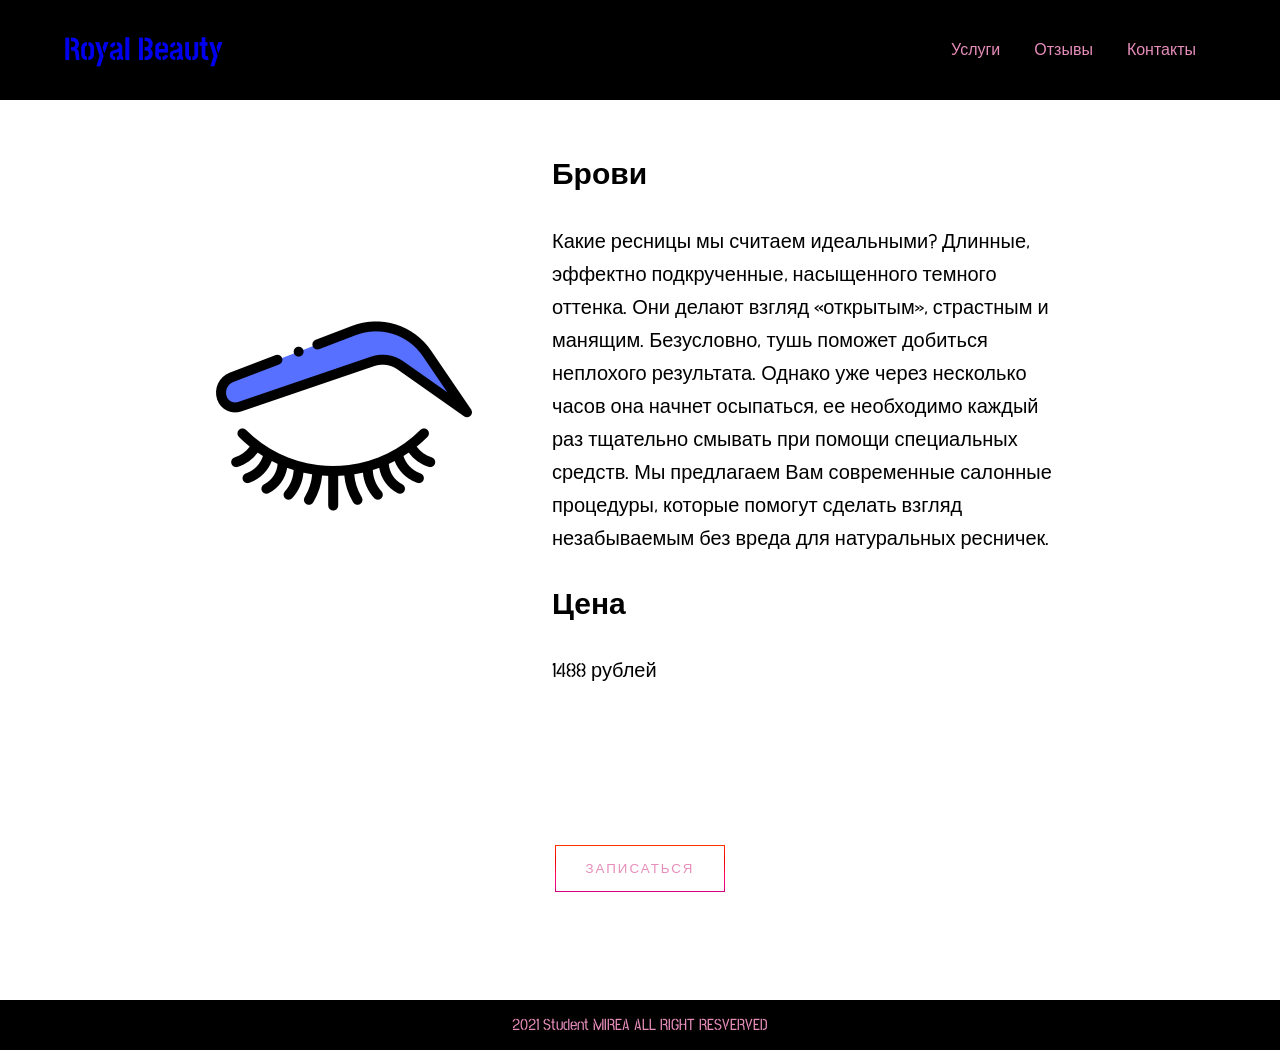
==== browes.html @ 082e51e9 "Add files via upload" ====
<!DOCTYPE html>
<html lang="en">
<head>
    <meta charset="UTF-8">
    <meta http-equiv="X-UA-Compatible" content="IE=edge">
    <meta name="viewport" content="width=device-width, initial-scale=1.0">
    <title>Document</title>
    <link rel="stylesheet" href="css/style.css">
    <link rel="preconnect" href="https://fonts.googleapis.com">
    <link rel="preconnect" href="https://fonts.gstatic.com" crossorigin>
    <link href="https://fonts.googleapis.com/css2?family=Stick+No+Bills:wght@500&display=swap" rel="stylesheet">
</head>
<body>
    <header>
        <div class="logo-container">
            <a href="/" class="logo">
                <h1>Royal Beauty</h1>
            </a>
            
        </div>
        
    
        
        <ul class="mnu-top">
            <li><a href="services.html">Услуги</a></li>
            <li><a href="feedback.html">Отзывы</a></li>
            <li><a href="contacts.html">Контакты</a></li>
        
            
        </ul>
    </header>
    <section>
        
        <dialog>
            <a href="" id="close" ><p>Закрыть</p></a>
            <form action="" class="postcard">
            
            <div class="form-row">
            <label for="name">Ваше имя</label><input type="text" id="name" required>
            </div>
            <div class="form-row">
            <label for="email">Ваш Email</label><input type="email" id="email" required>
            </div>
            <div class="form-row">
            <label for="message">Введите услуги</label><textarea rows="5" id="message" required></textarea>
            </div>
            <div class="form-row">
            <input type="submit" value="Записаться" id="close">
            </div>
        </form></dialog>

        <div class="content-container">
            <img src="img/брови.jpg" alt="Главное изображение">
            <div class="text-container">
                <h1>Брови</h1>
                <p class="subtitle">
                    Какие ресницы мы считаем идеальными? Длинные, эффектно подкрученные, насыщенного темного оттенка. Они делают взгляд «открытым», страстным и манящим. Безусловно, тушь поможет добиться неплохого результата. Однако уже через несколько часов она начнет осыпаться, ее необходимо каждый раз тщательно смывать при помощи специальных средств. Мы предлагаем Вам современные салонные процедуры, которые помогут сделать взгляд незабываемым без вреда для натуральных ресничек.
                </p>
                <h1>Цена</h1>
                <p class="subtitle">
                    1488 рублей
                </p>
            </div>
            
        </div>
        

        <div class="register-button">
            <button class="gradient-button" id="show">Записаться</button>
        
        </div>

       
        
        
        
        
    </section>
    <footer>
        <div class="footer-text">
            <p>
                2021 Student MIREA ALL RIGHT RESVERVED
            </p>
        </div>
    </footer>
    

    <script type = text/javascript>
    var dialog = document.querySelector('dialog');
    document.querySelector('#show').onclick = function() {
    dialog.showModal();
    };
    document.querySelector('#close').onclick = function() {
    dialog.close();
    };

    let array = ['123123','dfdsfsd','13asdds'];
    array.forEach(element => {
        
    });
    </script>
</body>
</html>
---- css/style.css ----
html, body{
    height: 100%;
}

html, body {
    margin: 0;
    padding: 0;
}
*, *:before, *:after {
    box-sizing: border-box;
}


::-moz-focus-outer, ::-moz-focus-inner {
    border: 0;
    padding: 0;
}
body{
    font-size: 16px;
    min-width: 320px;
    
    line-height: 1.65;

    opacity: 1;
    font-family: 'Stick No Bills', sans-serif;
}

a {
    text-decoration: none;
}


section{
    padding-top: 2%;
    box-sizing: border-box;
    min-height: 100%;
}


header
{
    height:  100px;
    background-size: cover;
    display: flex;
    align-items: center;
    flex-direction: row;
    justify-content: space-between;
    background-color: rgb(0, 0, 0);
    
    
}

.logo-container{
    display: flex;
    vertical-align: center;
}

.logo-container a:visited{
    color: #e68dba;
}

header .logo-container img{
    width: 20%;
    height: 20%;
    
}


header .logo-container{
    margin-left: 5%;
    
}


header .mnu-top{
    list-style-type: none;
    margin-right: 5%;
}

header .mnu-top li {
    display: inline-block;
    margin-right: 10px;
    padding: 5px 10px;
    border-radius: 10px;

    
}


header .mnu-top li a:visited, header .mnu-top li a:link,
header .mnu-top li a:link
{
    color: #e68dba

   
}


header .mnu-top li a{
    display: block;
}

.content-container{
    display: flex;
    justify-content: center;
    align-items: center;
    gap: 5em;
}

@media (max-width: 700px)
{
    .content-container{
        margin-top: 5%;
        flex-direction: column;
    }
}

section .text-container{
    width: 40%;
    font-size: 20px;
}

.content-container img{
    width: 20%;
    height: 20%;
}


footer{
    height: 50px;
    background-color: black;
    display: flex;
    align-items: center;
    justify-content: center;
    position: absolute;
    left: 0;
    right: 0;
    width: 100%;
}


.footer-text p{
        padding: 0;
        margin: 0;
        color: #e68dba;
}


.content-container2 .map h1
{
    font-size: 20px;
    margin-top: 0;
}


.content-container2 .text-container2 h1{
    margin-top: 0;
}


.content-container2{
    display: flex;
    justify-content: center;
    align-items: flex-start;
    flex-direction: row;

}

section .text-container2{
    margin-right: 5%;
    font-size: 20px;
    order: -1;
}

@media (max-width: 856px) {
    .content-container2{
        flex-direction: column;
        padding: 5% 5%;
    }
  }



  .gradient-button {
    text-decoration: none;
    color: #e68dba;
    background-color: white;
    display: inline-block;
    position: relative;
    padding: 15px 30px;
    border: 1px solid;
    border-image: linear-gradient(180deg, #ff3000, #ed0200, #ff096c, #d50082);
    border-image-slice: 1;
    margin: 10px 20px;
    font-family: 'Montserrat', sans-serif;
    text-transform: uppercase;
    overflow: hidden;
    letter-spacing: 2px;
    transition: .8s cubic-bezier(.165, .84, .44, 1);
  }
  .gradient-button:before {
    content: "";
    position: absolute;
    left: 0;
    top: 0;
    height: 0;
    width: 100%;
    z-index: -1;
    color: white;
    background: linear-gradient(180deg, #ff3000, #ed0200, #ff096c, #d50082);
    transition: .8s cubic-bezier(.165, .84, .44, 1);
  }
  .gradient-button:hover {
    background: rgba(255, 255, 255, 0);
  }
  .gradient-button:hover:before {
    bottom: 0%;
    top: auto;
    height: 100%;
  }

  .register-button{
      margin-top: 10%;
        margin-bottom: 10%;
      display: flex;
      justify-content: center;
  }


  .products{
    padding-top: 50px;
   display: flex;
   flex-wrap: wrap;
   transition: 0.3s;
}




  .product-item {
    
    height: 440px;
    width: 300px;
    text-align: center;
    margin: 0 auto;
    background: white;
    font-family: "Open Sans";
    transition: .3s ease-in;
    margin-bottom: 2%;
 }

 .product-item:hover{
    height: 450px;
    width: 310px;
 }

 .product-item img {
    display: block;
    width: 100%;
 }
 .product-list {
    background: #fafafa;
    padding: 15px 0;
 }
 .product-list h3 {
    font-size: 18px;
    font-weight: 400;
    color: #444444;
    margin: 0 0 10px 0;
 }
 .price {
    font-size: 18px;
    color: #fc5a5a;
    display: block;
    margin-bottom: 12px;
 }
 .button {
    text-decoration: none;
    display: inline-block;
    padding: 0 12px;
    background: #cccccc;
    color: white;
    text-transform: uppercase;
    font-size: 12px;
    line-height: 28px;
    transition: .3s ease-in;
 }
 .product-item .button:hover {
    background: #fc5a5a;
 }



 .postcard {
    max-width: 350px;
    padding: 20px;
    background: #fffdee;
    border: 10px solid transparent;
    border-image: 10 repeating-linear-gradient(135deg, #C42061, #C42061 10px, transparent 10px, transparent 20px, #FBCFDF 20px, #FBCFDF 30px, transparent 30px, transparent 40px);
    font-family: 'Playfair Display';
    color: #605756;
 }
 .form-row {
    margin-bottom: 15px;
 }
 .form-row input[type="text"], .form-row input[type="email"], .form-row textarea {
    width: 100%;
    padding: 0 10px;
    line-height: 35px;
    border-width: 0;
    outline: none;
    background-color: #faf3c0a1;
    background-size: 8px 35px;
    font-family: 'Playfair Display';
 }
 .form-row textarea {
    background-attachment: local;
    background-repeat: repeat;
    resize: none;
 }
 .form-row input[type="submit"], .form-row input[type="close"] {
    padding: 10px 20px;
    margin-top: 10px;
    background: #F67CA5;
    border-width: 0;
    cursor: pointer;
    outline: none;
    font-family: 'Playfair Display';
    font-size: 13px;
    letter-spacing: 1px;
    color: #fffdee;
    text-transform: uppercase;
    transition: 1s cubic-bezier(.165, .84, .44, 1);
 }

 
 .form-row input[type=submit]:hover {
    background: #C42061;
 }

.feedback-header{
    margin-left: 16px;
}


 /* Style the container with a rounded border, grey background and some padding and margin */
.feedback-container {
    border: 2px solid #ccc;
    background-color: #eee;
    border-radius: 5px;
    padding: 16px;
    margin: 16px 16px;
}

/* Clear floats after containers */
.feedback-container::after {
    content: "";
    clear: both;
    display: table;
}

/* Float images inside the container to the left. Add a right margin, and style the image as a circle */
.feedback-container img {
    float: left;
    margin-right: 20px;
    border-radius: 50%;
}

/* Increase the font-size of a span element */
.feedback-container span {
    font-size: 20px;
    margin-right: 15px;
}

/* Add media queries for responsiveness. This will center both the text and the image inside the container */
@media (max-width: 500px) {
  .feedback-container {
    text-align: center;
  }

  .feedback-container img {
    margin: auto;
    float: none;
    display: block;
  }
}


dialog{
    border: 0;
}

dialog::backdrop {
    background-color: rgba(0, 0, 0, 0.8);
}


dialog #close{
    display: flex;
    justify-content: end;
}

dialog p:visited{
    color: black;
}

button{
    cursor: pointer;
    border: 0;
}
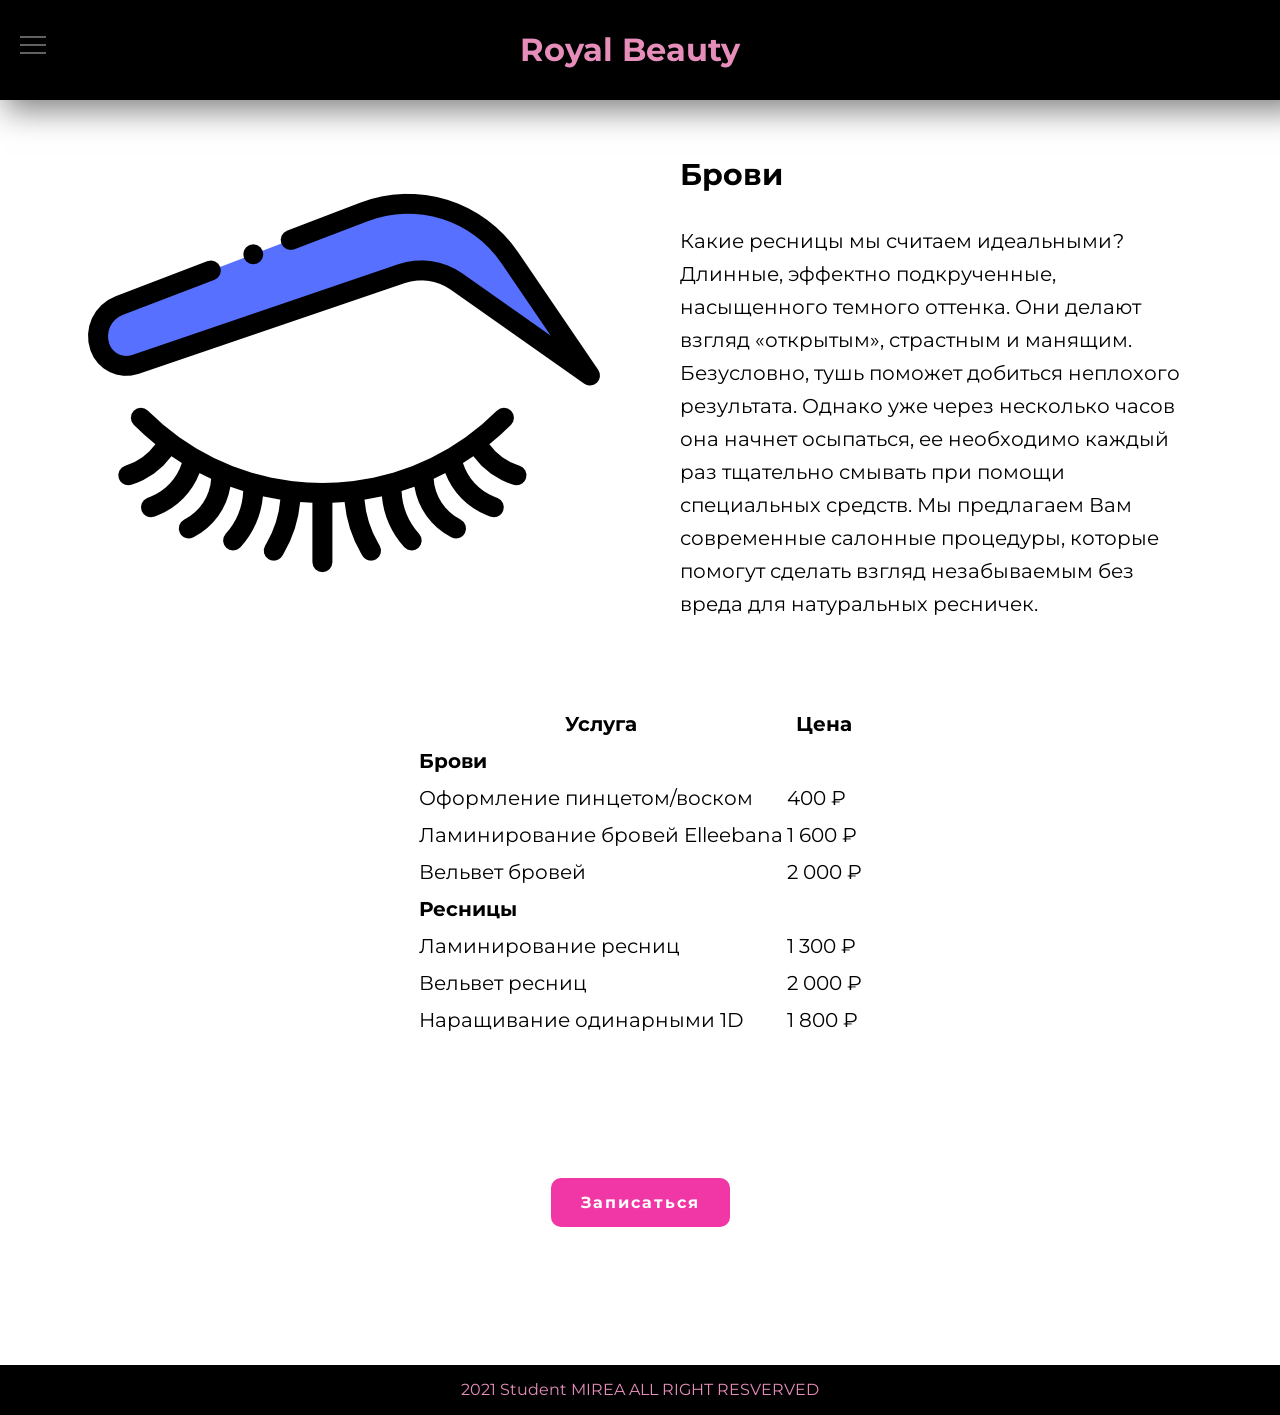
==== commit 2387ec6e: "Add files via upload" ====
--- a/browes.html
+++ b/browes.html
@@ -8,7 +8,7 @@
     <link rel="stylesheet" href="css/style.css">
     <link rel="preconnect" href="https://fonts.googleapis.com">
     <link rel="preconnect" href="https://fonts.gstatic.com" crossorigin>
-    <link href="https://fonts.googleapis.com/css2?family=Stick+No+Bills:wght@500&display=swap" rel="stylesheet">
+    <link href="https://fonts.googleapis.com/css2?family=Montserrat:wght@500;600;700;900&display=swap" rel="stylesheet">
 </head>
 <body>
     <header>
@@ -21,13 +21,18 @@
         
     
         
-        <ul class="mnu-top">
-            <li><a href="services.html">Услуги</a></li>
-            <li><a href="feedback.html">Отзывы</a></li>
-            <li><a href="contacts.html">Контакты</a></li>
+        <div class="hamburger-menu">
+            <input id="menu__toggle" type="checkbox" />
+            <label class="menu__btn" for="menu__toggle">
+              <span></span>
+            </label>
         
-            
-        </ul>
+            <ul class="menu__box">
+              <li><a class="menu__item" href="/index.html">Главная</a></li>
+                    <li><a class="menu__item" href="contacts.html">Контакты</a></li>
+                    <li><a class="menu__item" href="feedback.html">Отзывы</a></li>
+            </ul>
+        </div>
     </header>
     <section>
         
@@ -56,12 +61,54 @@
                 <p class="subtitle">
                     Какие ресницы мы считаем идеальными? Длинные, эффектно подкрученные, насыщенного темного оттенка. Они делают взгляд «открытым», страстным и манящим. Безусловно, тушь поможет добиться неплохого результата. Однако уже через несколько часов она начнет осыпаться, ее необходимо каждый раз тщательно смывать при помощи специальных средств. Мы предлагаем Вам современные салонные процедуры, которые помогут сделать взгляд незабываемым без вреда для натуральных ресничек.
                 </p>
-                <h1>Цена</h1>
-                <p class="subtitle">
-                    1488 рублей
-                </p>
             </div>
             
+        </div>
+
+
+        <div class="pricing">
+            <table>
+                <thead>
+                    <tr>
+                        <th>Услуга</th>
+                        <th>Цена</th>
+                    </tr>
+                </thead>
+                <tbody>
+                    <tr>
+                        <td><b>Брови</b></td>
+                        <td></td>
+                    </tr>
+                    <tr>
+                        <td>Оформление пинцетом/воском</td>
+                        <td>400 ₽</td>
+                    </tr>
+                    <tr>
+                        <td>Ламинирование бровей Elleebana</td>
+                        <td>1 600 ₽</td>
+                    </tr>
+                    <tr>
+                        <td>Вельвет бровей</td>
+                        <td>2 000 ₽</td>
+                    </tr>
+                    <tr>
+                        <td><b>Ресницы</b></td>
+                        <td></td>
+                    </tr>
+                    <tr>
+                        <td>Ламинирование ресниц</td>
+                        <td>1 300 ₽</td>
+                    </tr>
+                    <tr>
+                        <td>Вельвет ресниц</td>
+                        <td>2 000 ₽</td>
+                    </tr>
+                    <tr>
+                        <td>Наращивание одинарными 1D</td>
+                        <td>1 800 ₽</td>
+                    </tr>
+                </tbody>
+            </table>
         </div>
         
 
--- a/css/style.css
+++ b/css/style.css
@@ -22,7 +22,7 @@
     line-height: 1.65;
 
     opacity: 1;
-    font-family: 'Stick No Bills', sans-serif;
+    font-family: 'Montserrat', sans-serif;
 }
 
 a {
@@ -46,6 +46,8 @@
     flex-direction: row;
     justify-content: space-between;
     background-color: rgb(0, 0, 0);
+    justify-content: center;
+    box-shadow: 15px 0px 30px 10px rgba(0, 0, 0, .5);
     
     
 }
@@ -53,6 +55,11 @@
 .logo-container{
     display: flex;
     vertical-align: center;
+}
+
+
+.logo-container .logo{
+    color: #e68dba;
 }
 
 .logo-container a:visited{
@@ -66,10 +73,6 @@
 }
 
 
-header .logo-container{
-    margin-left: 5%;
-    
-}
 
 
 header .mnu-top{
@@ -105,9 +108,12 @@
     justify-content: center;
     align-items: center;
     gap: 5em;
-}
-
-@media (max-width: 700px)
+    margin-left: auto;
+    margin-right: auto;
+    
+}
+
+@media (max-width: 900px)
 {
     .content-container{
         margin-top: 5%;
@@ -120,9 +126,40 @@
     font-size: 20px;
 }
 
+
+
+
+
+.content-container3{
+    display: flex;
+    justify-content: center;
+    align-items: center;
+    gap: 5em;
+}
+
+@media (max-width: 900px)
+{
+    .content-container3{
+        margin-top: 5%;
+        flex-direction: column;
+    }
+
+    
+}
+
+
+
+section .text-container3{
+    width: 40%;
+    font-size: 20px;
+    order: -1;
+    font-weight: b;
+}
+
+
 .content-container img{
-    width: 20%;
-    height: 20%;
+    width: 512px;
+    height: 512px;
 }
 
 
@@ -148,7 +185,7 @@
 
 .content-container2 .map h1
 {
-    font-size: 20px;
+    font-size: 30px;
     margin-top: 0;
 }
 
@@ -181,44 +218,6 @@
 
 
 
-  .gradient-button {
-    text-decoration: none;
-    color: #e68dba;
-    background-color: white;
-    display: inline-block;
-    position: relative;
-    padding: 15px 30px;
-    border: 1px solid;
-    border-image: linear-gradient(180deg, #ff3000, #ed0200, #ff096c, #d50082);
-    border-image-slice: 1;
-    margin: 10px 20px;
-    font-family: 'Montserrat', sans-serif;
-    text-transform: uppercase;
-    overflow: hidden;
-    letter-spacing: 2px;
-    transition: .8s cubic-bezier(.165, .84, .44, 1);
-  }
-  .gradient-button:before {
-    content: "";
-    position: absolute;
-    left: 0;
-    top: 0;
-    height: 0;
-    width: 100%;
-    z-index: -1;
-    color: white;
-    background: linear-gradient(180deg, #ff3000, #ed0200, #ff096c, #d50082);
-    transition: .8s cubic-bezier(.165, .84, .44, 1);
-  }
-  .gradient-button:hover {
-    background: rgba(255, 255, 255, 0);
-  }
-  .gradient-button:hover:before {
-    bottom: 0%;
-    top: auto;
-    height: 100%;
-  }
-
   .register-button{
       margin-top: 10%;
         margin-bottom: 10%;
@@ -232,6 +231,8 @@
    display: flex;
    flex-wrap: wrap;
    transition: 0.3s;
+   margin-left: auto;
+   margin-right: auto;
 }
 
 
@@ -244,15 +245,12 @@
     text-align: center;
     margin: 0 auto;
     background: white;
-    font-family: "Open Sans";
+    font-family: 'Montserrat', sans-serif;
     transition: .3s ease-in;
     margin-bottom: 2%;
  }
 
- .product-item:hover{
-    height: 450px;
-    width: 310px;
- }
+
 
  .product-item img {
     display: block;
@@ -297,7 +295,7 @@
     background: #fffdee;
     border: 10px solid transparent;
     border-image: 10 repeating-linear-gradient(135deg, #C42061, #C42061 10px, transparent 10px, transparent 20px, #FBCFDF 20px, #FBCFDF 30px, transparent 30px, transparent 40px);
-    font-family: 'Playfair Display';
+    font-family: 'Montserrat', sans-serif;
     color: #605756;
  }
  .form-row {
@@ -311,7 +309,7 @@
     outline: none;
     background-color: #faf3c0a1;
     background-size: 8px 35px;
-    font-family: 'Playfair Display';
+    font-family: 'Montserrat', sans-serif;
  }
  .form-row textarea {
     background-attachment: local;
@@ -325,7 +323,7 @@
     border-width: 0;
     cursor: pointer;
     outline: none;
-    font-family: 'Playfair Display';
+    font-family: 'Montserrat', sans-serif;
     font-size: 13px;
     letter-spacing: 1px;
     color: #fffdee;
@@ -410,12 +408,132 @@
 }
 
 
-
-
-
-
-
-
+.gradient-button {
+    font-size: 16px;
+    text-decoration: none;
+    display: inline-block;
+    padding: 15px 30px;
+    margin: 10px 20px;
+    border-radius: 10px;
+    box-shadow: 0 0 40px 40px #F137A6 inset, 0 0 0 0 #F137A6;
+    font-family: 'Montserrat', sans-serif;
+    font-weight: bold;
+    letter-spacing: 2px;
+    color: white;
+    transition: .15s ease-in-out;
+  }
+  .gradient-button:hover {
+    box-shadow: 0 0 10px 0 #F137A6 inset, 0 0 10px 4px #F137A6;
+    color: #F137A6;
+  }
+
+
+
+  .pricing{
+      margin-top: 5%;
+      text-align: start;
+      display: flex;
+      justify-content: center;
+      font-size: 20px;
+      
+  }
+
+
+
+  #menu__toggle {
+    opacity: 0;
+  }
+  
+  #menu__toggle:checked ~ .menu__btn > span {
+    transform: rotate(45deg);
+  }
+  #menu__toggle:checked ~ .menu__btn > span::before {
+    top: 0;
+    transform: rotate(0);
+  }
+  #menu__toggle:checked ~ .menu__btn > span::after {
+    top: 0;
+    transform: rotate(90deg);
+  }
+  #menu__toggle:checked ~ .menu__box {
+    visibility: visible;
+    left: 0;
+  }
+  
+  .menu__btn {
+    display: flex;
+    align-items: flex-end;
+    position: fixed;
+    top: 20px;
+    left: 20px;
+  
+    width: 26px;
+    height: 26px;
+  
+    cursor: pointer;
+    z-index: 1;
+  }
+  
+  .menu__btn > span,
+  .menu__btn > span::before,
+  .menu__btn > span::after {
+    display: block;
+    position: absolute;
+  
+    width: 100%;
+    height: 2px;
+  
+    background-color: #616161;
+  
+    transition-duration: .25s;
+  }
+  .menu__btn > span::before {
+    content: '';
+    top: -8px;
+  }
+  .menu__btn > span::after {
+    content: '';
+    top: 8px;
+  }
+  
+  .menu__box {
+    display: block;
+    position: fixed;
+    visibility: hidden;
+    top: 0;
+    left: -100%;
+  
+    width: 300px;
+    height: 100%;
+  
+    margin: 0;
+    padding: 80px 0;
+  
+    list-style: none;
+  
+    background-color: #ECEFF1;
+    box-shadow: 1px 0px 6px rgba(0, 0, 0, .2);
+  
+    transition-duration: .25s;
+  }
+  
+  .menu__item {
+    display: block;
+    padding: 12px 24px;
+  
+    color: #333;
+  
+    font-family: 'Roboto', sans-serif;
+    font-size: 20px;
+    font-weight: 600;
+  
+    text-decoration: none;
+  
+    transition-duration: .25s;
+  }
+  .menu__item:hover {
+    background-color: #CFD8DC;
+  }
  
 
 
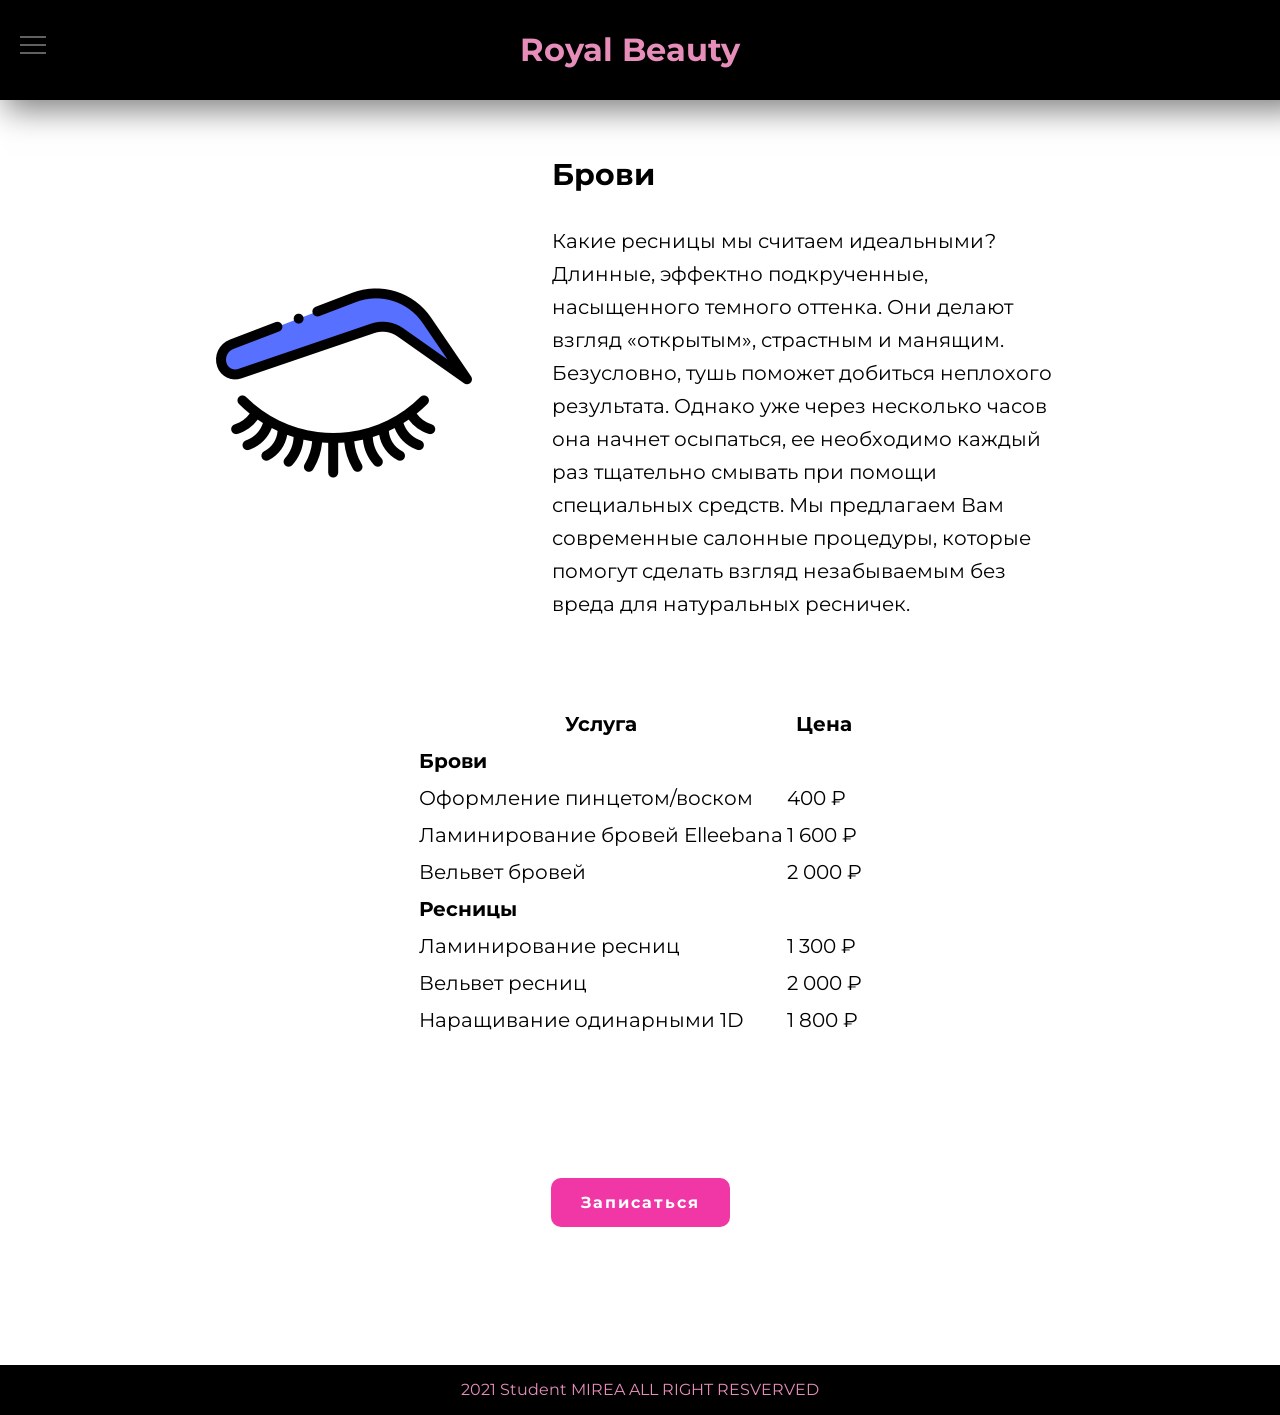
==== commit 25cfd3fb: "Add files via upload" ====
--- a/browes.html
+++ b/browes.html
@@ -4,7 +4,7 @@
     <meta charset="UTF-8">
     <meta http-equiv="X-UA-Compatible" content="IE=edge">
     <meta name="viewport" content="width=device-width, initial-scale=1.0">
-    <title>Document</title>
+    <title>Royal Beauty</title>
     <link rel="stylesheet" href="css/style.css">
     <link rel="preconnect" href="https://fonts.googleapis.com">
     <link rel="preconnect" href="https://fonts.gstatic.com" crossorigin>
--- a/css/style.css
+++ b/css/style.css
@@ -103,6 +103,12 @@
     display: block;
 }
 
+.content-container img{
+    width: 256px;
+    height: 256px;
+}
+
+
 .content-container{
     display: flex;
     justify-content: center;
@@ -113,11 +119,19 @@
     
 }
 
+
+
 @media (max-width: 900px)
 {
     .content-container{
         margin-top: 5%;
         flex-direction: column;
+        transition: 0.3 ease-in;
+    }
+    .content-container img{
+        display: none;
+        transition: 0.3 ease-in;
+
     }
 }
 
@@ -128,7 +142,10 @@
 
 
 
-
+.content-container3 img{
+    width: 256px;
+    height: 256px;
+}
 
 .content-container3{
     display: flex;
@@ -144,6 +161,11 @@
         flex-direction: column;
     }
 
+    .content-container3 img{
+        display: none;
+        transition: 0.3 ease-in;
+    }
+
     
 }
 
@@ -157,10 +179,7 @@
 }
 
 
-.content-container img{
-    width: 512px;
-    height: 512px;
-}
+
 
 
 footer{
@@ -213,6 +232,7 @@
     .content-container2{
         flex-direction: column;
         padding: 5% 5%;
+        transition: 0.3 ease-in;
     }
   }
 
@@ -229,6 +249,7 @@
   .products{
     padding-top: 50px;
    display: flex;
+   justify-content: center;
    flex-wrap: wrap;
    transition: 0.3s;
    margin-left: auto;
@@ -243,7 +264,7 @@
     height: 440px;
     width: 300px;
     text-align: center;
-    margin: 0 auto;
+    margin: 30px 30px;
     background: white;
     font-family: 'Montserrat', sans-serif;
     transition: .3s ease-in;
@@ -341,7 +362,6 @@
 }
 
 
- /* Style the container with a rounded border, grey background and some padding and margin */
 .feedback-container {
     border: 2px solid #ccc;
     background-color: #eee;
@@ -350,27 +370,25 @@
     margin: 16px 16px;
 }
 
-/* Clear floats after containers */
 .feedback-container::after {
     content: "";
     clear: both;
     display: table;
 }
 
-/* Float images inside the container to the left. Add a right margin, and style the image as a circle */
+
 .feedback-container img {
     float: left;
     margin-right: 20px;
     border-radius: 50%;
 }
 
-/* Increase the font-size of a span element */
+
 .feedback-container span {
     font-size: 20px;
     margin-right: 15px;
 }
 
-/* Add media queries for responsiveness. This will center both the text and the image inside the container */
 @media (max-width: 500px) {
   .feedback-container {
     text-align: center;
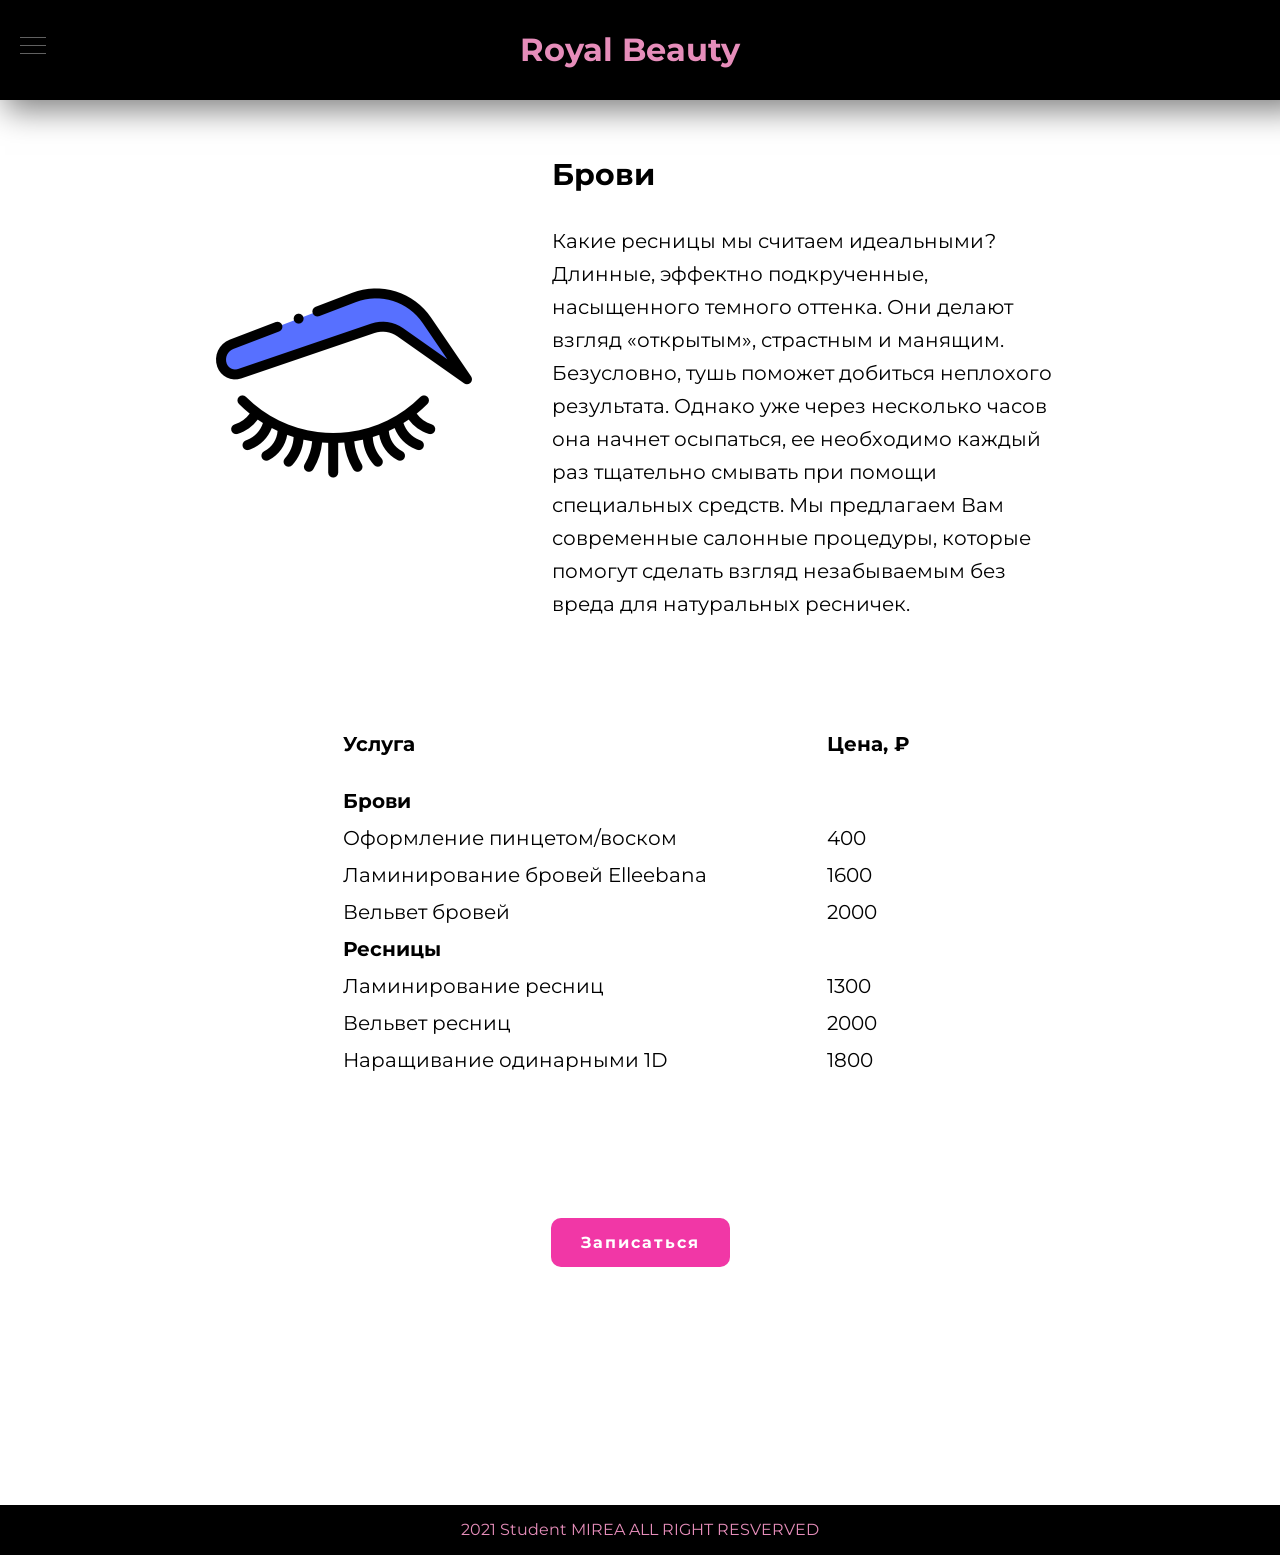
==== commit c1ba3d29: "Add files via upload" ====
--- a/browes.html
+++ b/browes.html
@@ -70,8 +70,8 @@
             <table>
                 <thead>
                     <tr>
-                        <th>Услуга</th>
-                        <th>Цена</th>
+                        <th><p>Услуга</p></th>
+                        <th><p>Цена, ₽</p></th>
                     </tr>
                 </thead>
                 <tbody>
@@ -81,15 +81,15 @@
                     </tr>
                     <tr>
                         <td>Оформление пинцетом/воском</td>
-                        <td>400 ₽</td>
+                        <td>400</td>
                     </tr>
                     <tr>
                         <td>Ламинирование бровей Elleebana</td>
-                        <td>1 600 ₽</td>
+                        <td>1600</td>
                     </tr>
                     <tr>
                         <td>Вельвет бровей</td>
-                        <td>2 000 ₽</td>
+                        <td>2000</td>
                     </tr>
                     <tr>
                         <td><b>Ресницы</b></td>
@@ -97,15 +97,15 @@
                     </tr>
                     <tr>
                         <td>Ламинирование ресниц</td>
-                        <td>1 300 ₽</td>
+                        <td>1300</td>
                     </tr>
                     <tr>
                         <td>Вельвет ресниц</td>
-                        <td>2 000 ₽</td>
+                        <td>2000</td>
                     </tr>
                     <tr>
                         <td>Наращивание одинарными 1D</td>
-                        <td>1 800 ₽</td>
+                        <td>1800</td>
                     </tr>
                 </tbody>
             </table>
@@ -133,18 +133,14 @@
     
 
     <script type = text/javascript>
-    var dialog = document.querySelector('dialog');
-    document.querySelector('#show').onclick = function() {
-    dialog.showModal();
-    };
-    document.querySelector('#close').onclick = function() {
-    dialog.close();
-    };
-
-    let array = ['123123','dfdsfsd','13asdds'];
-    array.forEach(element => {
-        
-    });
+        var dialog = document.querySelector('dialog');
+        let product = (document.querySelectorAll('#show'));
+        product.forEach((item) => { item.onclick = function(){
+            dialog.showModal();
+        }})
+        document.querySelector('#close').onclick = function() {
+        dialog.close();
+        };
     </script>
 </body>
 </html>
--- a/css/style.css
+++ b/css/style.css
@@ -34,6 +34,7 @@
     padding-top: 2%;
     box-sizing: border-box;
     min-height: 100%;
+    padding-bottom: 100px;
 }
 
 
@@ -48,9 +49,11 @@
     background-color: rgb(0, 0, 0);
     justify-content: center;
     box-shadow: 15px 0px 30px 10px rgba(0, 0, 0, .5);
-    
-    
-}
+    width: 100%;
+    
+    
+}
+
 
 .logo-container{
     display: flex;
@@ -119,22 +122,6 @@
     
 }
 
-
-
-@media (max-width: 900px)
-{
-    .content-container{
-        margin-top: 5%;
-        flex-direction: column;
-        transition: 0.3 ease-in;
-    }
-    .content-container img{
-        display: none;
-        transition: 0.3 ease-in;
-
-    }
-}
-
 section .text-container{
     width: 40%;
     font-size: 20px;
@@ -142,6 +129,13 @@
 
 
 
+
+
+
+
+
+
+
 .content-container3 img{
     width: 256px;
     height: 256px;
@@ -154,20 +148,7 @@
     gap: 5em;
 }
 
-@media (max-width: 900px)
-{
-    .content-container3{
-        margin-top: 5%;
-        flex-direction: column;
-    }
-
-    .content-container3 img{
-        display: none;
-        transition: 0.3 ease-in;
-    }
-
-    
-}
+
 
 
 
@@ -208,6 +189,12 @@
     margin-top: 0;
 }
 
+.content-container2 .map{
+    padding-bottom: 100px;
+}
+
+
+
 
 .content-container2 .text-container2 h1{
     margin-top: 0;
@@ -228,13 +215,7 @@
     order: -1;
 }
 
-@media (max-width: 856px) {
-    .content-container2{
-        flex-direction: column;
-        padding: 5% 5%;
-        transition: 0.3 ease-in;
-    }
-  }
+
 
 
 
@@ -389,17 +370,6 @@
     margin-right: 15px;
 }
 
-@media (max-width: 500px) {
-  .feedback-container {
-    text-align: center;
-  }
-
-  .feedback-container img {
-    margin: auto;
-    float: none;
-    display: block;
-  }
-}
 
 
 dialog{
@@ -453,6 +423,8 @@
       display: flex;
       justify-content: center;
       font-size: 20px;
+      margin: 5% 5%;
+      
       
   }
 
@@ -499,7 +471,7 @@
     position: absolute;
   
     width: 100%;
-    height: 2px;
+    height: 1px;
   
     background-color: #616161;
   
@@ -554,6 +526,82 @@
   }
  
 
-
-
-  +  .pricing table thead tr p{
+      text-align: start;
+  }
+
+
+ .pricing table{
+     width: 600px;
+ }
+
+ 
+ @media (max-width: 900px)
+ {
+     .content-container3{
+         margin-top: 5%;
+         flex-direction: column;
+     }
+ 
+     .content-container3 img{
+         display: none;
+         transition: 0.3 ease-in;
+     }
+ 
+     
+ }
+
+
+ 
+@media (max-width: 500px) {
+    .feedback-container {
+      text-align: center;
+    }
+  
+    .feedback-container img {
+      margin: auto;
+      float: none;
+      display: block;
+    }
+  }
+
+
+  @media (max-width: 856px) {
+    .content-container2{
+        flex-direction: column;
+        padding: 5% 5%;
+        transition: 0.3 ease-in;
+    }
+  }
+
+  @media (max-width:550px) {
+    .content-container2 .map {
+        display: none;
+    }
+    
+}
+  
+
+
+@media (max-width: 900px)
+{
+    .content-container{
+        margin-top: 5%;
+        flex-direction: column;
+        transition: 0.3 ease-in;
+
+    }
+    .content-container img{
+        display: none;
+        transition: 0.3 ease-in;
+
+    }
+
+    section .text-container{
+        width: 70%;
+    }
+
+    section .text-container3{
+        width: 70%;
+    }
+}
